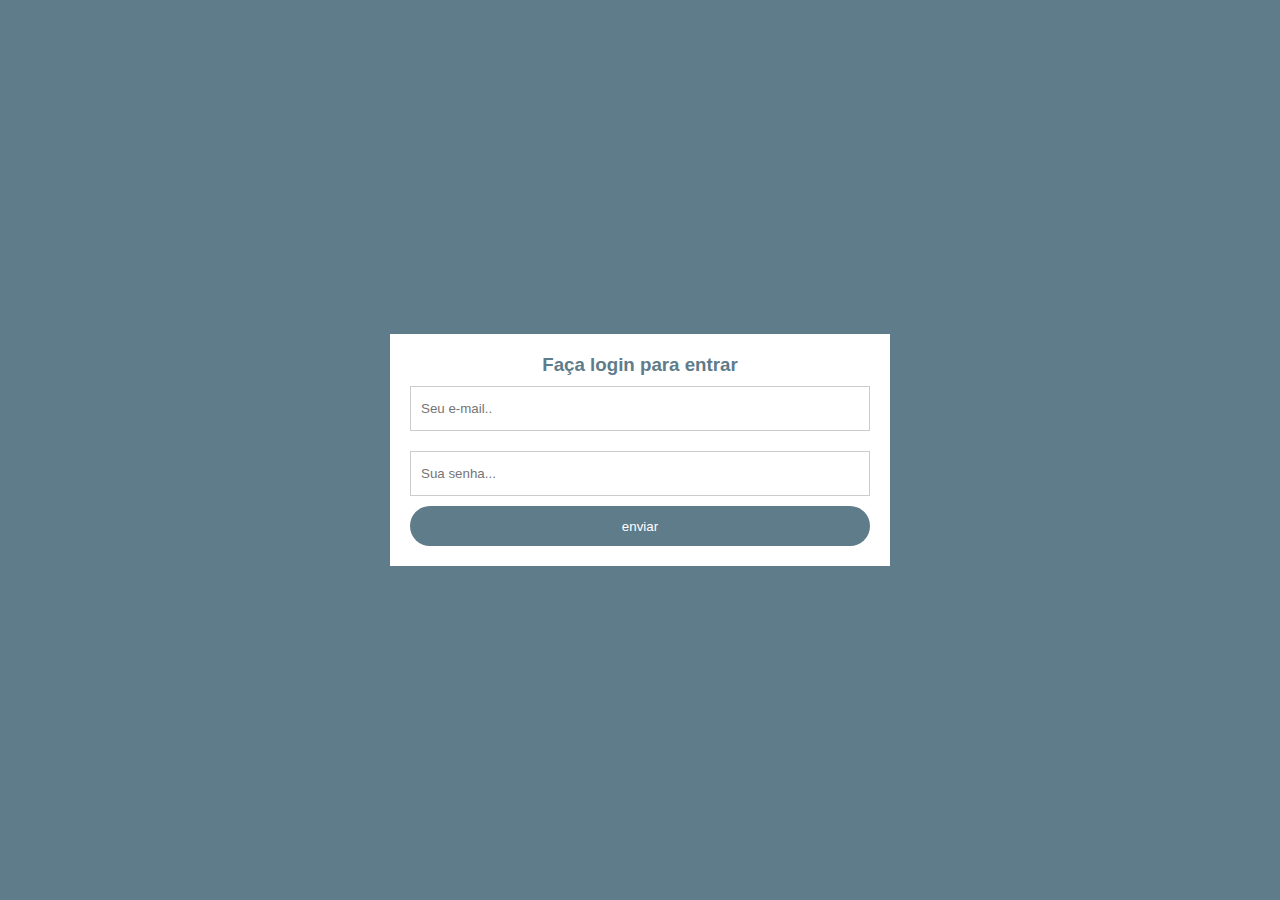
==== login/login.html @ de26c06d "Fazendo a tela de login" ====
<html>
    <head>
        <title>Login</title>
    </head>
    <style>
        *{margin:0;padding:0;box-sizing:border-box;}
        body{
            background-color: #5F7C8A;
        }
        form{
            background-color: white;
            max-width: 500px;
            width:70%;
            padding: 20px;
            position: absolute;
            left: 50%;
            top: 50%;
            transform: translate(-50%,-50%);
        }
        form h3{
            text-align: center;
            color: #5F7C8A;
            font-family: 'Lucida Sans', 'Lucida Sans Regular', 'Lucida Grande', 'Lucida Sans Unicode', Geneva, Verdana, sans-serif;
        }

        form input[type=text],
        form input[type=password]{
            width: 100%;
            height: 45px;
            border: 1px solid #ccc;
            padding-left: 10px;
            margin: 10px 0;
        }
        form input[type=submit]{
            width: 100%;
            height: 40px;
            cursor: pointer;
            background: #5F7C8A;
            color: white;
            border:0;
            border-radius: 20px;
        }
        form input[type=submit]:hover{
            background-color: #4A5F6A;
            transition: 0.5s;
        }
        form input[type=text]:focus{
            outline: 0;
        }
        form input[type=password]:focus{
            outline: 0;
        }
    </style>
    <body>
        <form>
            <h3>Faça login para entrar</h3>
            <input id="email" type="text" name="email" placeholder="Seu e-mail.."/>
            <input id="password" type="password" name="senha" placeholder="Sua senha..."/>
            <input type="submit" name="acao" value="enviar"/>

        </form>
        <script>
            var email = document.getElementById('email');

            var password = document.getElementById('password');

            email.addEventListener('focus',()=>{
                email.style.borderColor = "#4A5F6A";
            });
            email.addEventListener('blur',()=>{
                email.style.borderColor = "#ccc";
            });

            password.addEventListener('focus',()=>{
                password.style.borderColor = "#4A5F6A";
            });
            password.addEventListener('blur',()=>{
                password.style.borderColor = "#ccc";
            });
        </script>
    </body>
</html>
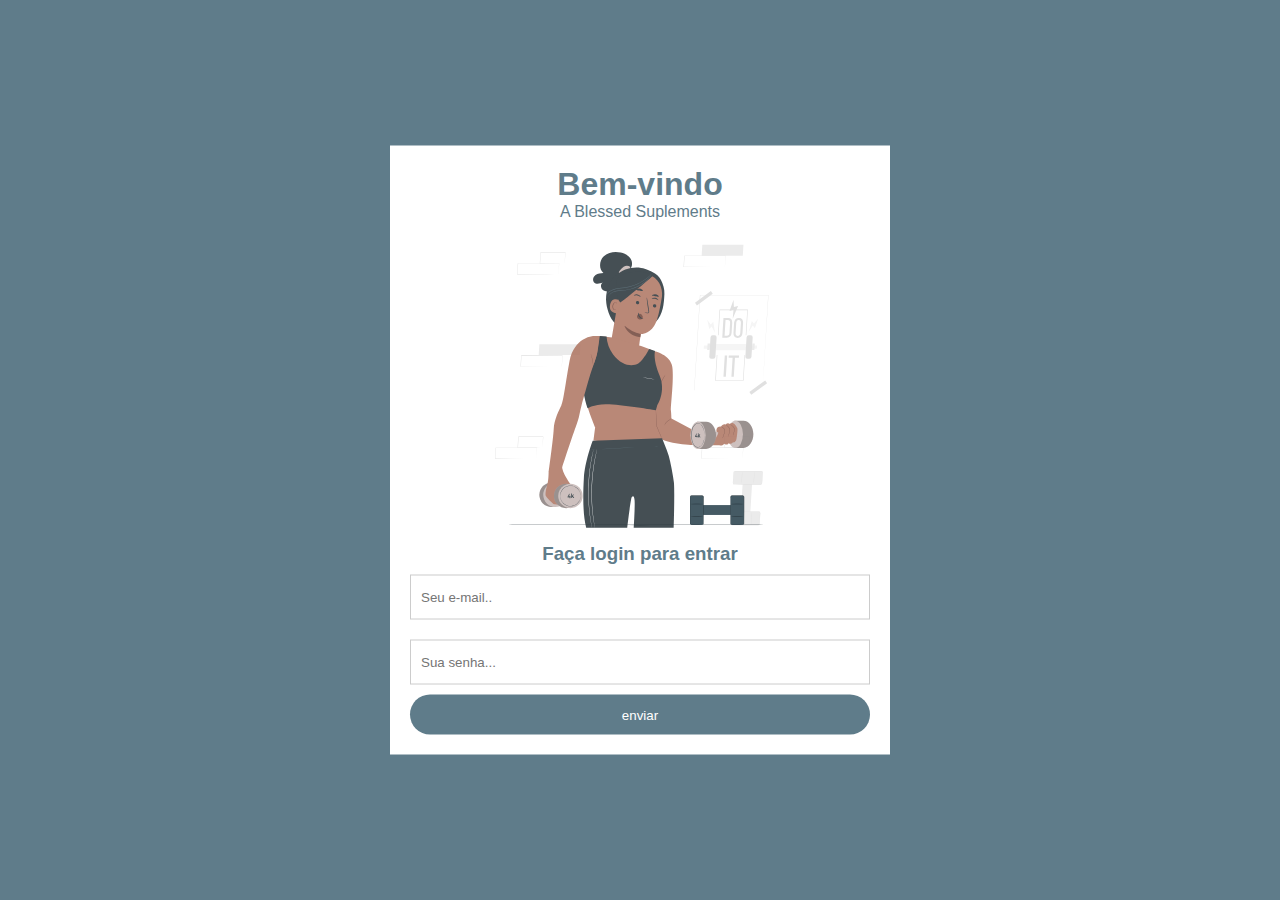
==== commit d87550c4: "Refatorando e organizando as pastas" ====
--- a/login/login.html
+++ b/login/login.html
@@ -1,82 +1,22 @@
-<html>
-    <head>
-        <title>Login</title>
-    </head>
-    <style>
-        *{margin:0;padding:0;box-sizing:border-box;}
-        body{
-            background-color: #5F7C8A;
-        }
-        form{
-            background-color: white;
-            max-width: 500px;
-            width:70%;
-            padding: 20px;
-            position: absolute;
-            left: 50%;
-            top: 50%;
-            transform: translate(-50%,-50%);
-        }
-        form h3{
-            text-align: center;
-            color: #5F7C8A;
-            font-family: 'Lucida Sans', 'Lucida Sans Regular', 'Lucida Grande', 'Lucida Sans Unicode', Geneva, Verdana, sans-serif;
-        }
+<!DOCTYPE html>
+<html lang="en">
+<head>
+    <meta charset="UTF-8">
+    <meta name="viewport" content="width=device-width, initial-scale=1.0">
+    <title>login</title>
+    <link rel="stylesheet" href="login.css">
+</head>
+<body>
+    <form>
+        <h1 class="texto">Bem-vindo</h1>
+        <p class="texto">A Blessed Suplements</p>
+        <img src="../svg\moça-flutuando.svg"/>
+        <h3 class="texto">Faça login para entrar</h3>
+        <input id="email" type="text" name="email" placeholder="Seu e-mail.."/>
+        <input id="password" type="password" name="senha" placeholder="Sua senha..."/>
+        <input type="submit" name="acao" value="enviar"/>
 
-        form input[type=text],
-        form input[type=password]{
-            width: 100%;
-            height: 45px;
-            border: 1px solid #ccc;
-            padding-left: 10px;
-            margin: 10px 0;
-        }
-        form input[type=submit]{
-            width: 100%;
-            height: 40px;
-            cursor: pointer;
-            background: #5F7C8A;
-            color: white;
-            border:0;
-            border-radius: 20px;
-        }
-        form input[type=submit]:hover{
-            background-color: #4A5F6A;
-            transition: 0.5s;
-        }
-        form input[type=text]:focus{
-            outline: 0;
-        }
-        form input[type=password]:focus{
-            outline: 0;
-        }
-    </style>
-    <body>
-        <form>
-            <h3>Faça login para entrar</h3>
-            <input id="email" type="text" name="email" placeholder="Seu e-mail.."/>
-            <input id="password" type="password" name="senha" placeholder="Sua senha..."/>
-            <input type="submit" name="acao" value="enviar"/>
-
-        </form>
-        <script>
-            var email = document.getElementById('email');
-
-            var password = document.getElementById('password');
-
-            email.addEventListener('focus',()=>{
-                email.style.borderColor = "#4A5F6A";
-            });
-            email.addEventListener('blur',()=>{
-                email.style.borderColor = "#ccc";
-            });
-
-            password.addEventListener('focus',()=>{
-                password.style.borderColor = "#4A5F6A";
-            });
-            password.addEventListener('blur',()=>{
-                password.style.borderColor = "#ccc";
-            });
-        </script>
-    </body>
+    </form>
+    <script src="login.js"></script>
+</body>
 </html>--- a/login/login.css
+++ b/login/login.css
@@ -0,0 +1,63 @@
+*{
+    margin:0;
+    padding:0;
+    box-sizing:border-box;
+}
+
+body{
+
+    background-color: #5F7C8A;
+}
+form{
+
+    background-color: white;
+    max-width: 500px;
+    width:70%;
+    padding: 20px;
+    position: absolute;
+    left: 50%;
+    top: 50%;
+    transform: translate(-50%,-50%);
+}
+
+
+
+.texto{
+
+    text-align: center;
+    color: #5F7C8A;
+    font-family: 'Lucida Sans', 'Lucida Sans Regular', 'Lucida Grande', 'Lucida Sans Unicode', 'Geneva', Verdana, sans-serif;
+}
+
+form input[type=text],
+form input[type=password]{
+    width: 100%;
+    height: 45px;
+    border: 1px solid #ccc;
+    padding-left: 10px;
+    margin: 10px 0;
+}
+form input[type=submit]{
+    width: 100%;
+    height: 40px;
+    cursor: pointer;
+    background: #5F7C8A;
+    color: white;
+    border:0;
+    border-radius: 20px;
+}
+form input[type=submit]:hover{
+    background-color: #4A5F6A;
+    transition: 0.5s;
+}
+form input[type=text]:focus{
+    outline: 0;
+}
+form input[type=password]:focus{
+    outline: 0;
+}
+img{
+    width: 70%;
+    margin: auto;
+    display: block;
+}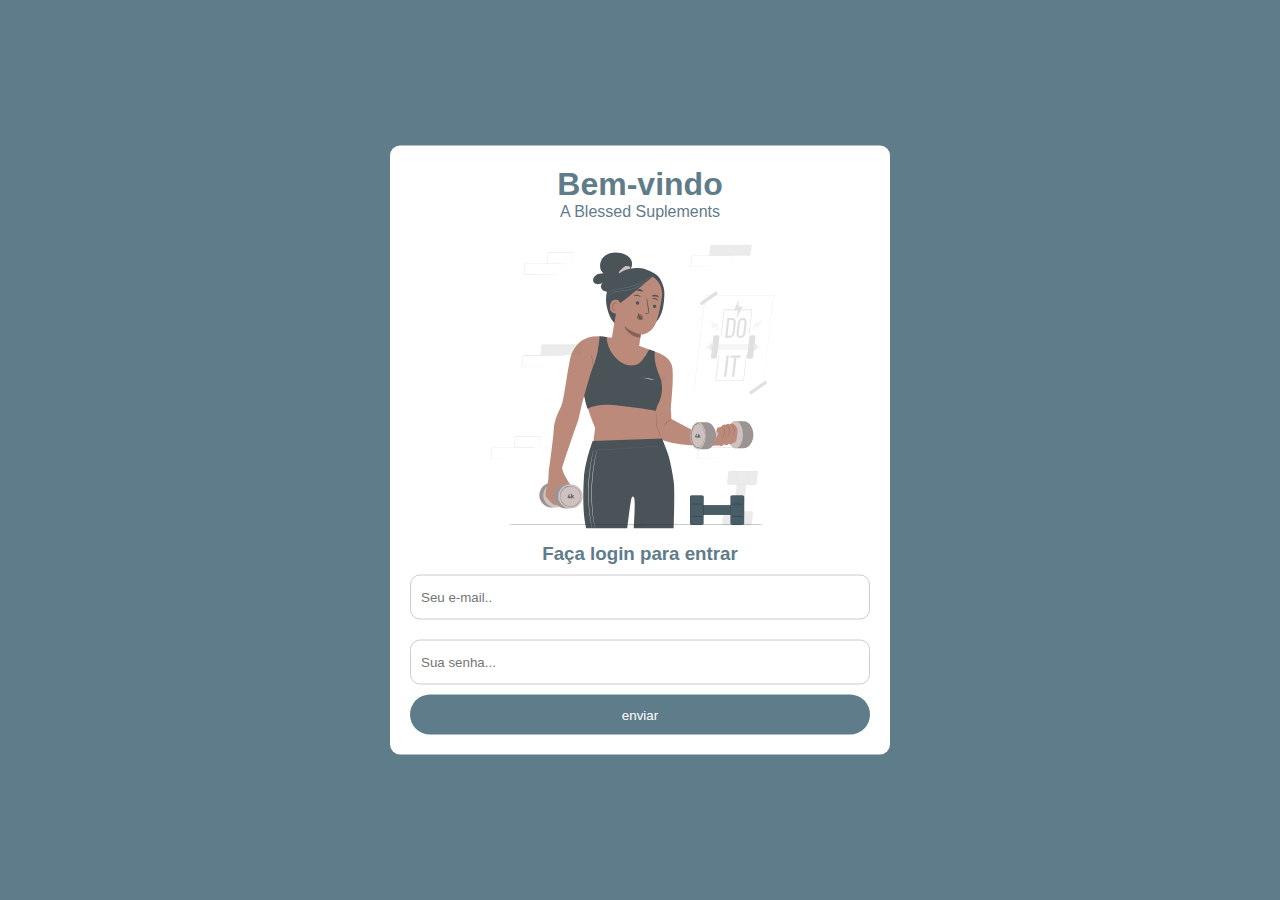
==== commit a87648c6: "Refatorando e melhorando" ====
--- a/login/login.html
+++ b/login/login.html
@@ -7,16 +7,18 @@
     <link rel="stylesheet" href="login.css">
 </head>
 <body>
-    <form>
-        <h1 class="texto">Bem-vindo</h1>
-        <p class="texto">A Blessed Suplements</p>
-        <img src="../svg\moça-flutuando.svg"/>
-        <h3 class="texto">Faça login para entrar</h3>
-        <input id="email" type="text" name="email" placeholder="Seu e-mail.."/>
-        <input id="password" type="password" name="senha" placeholder="Sua senha..."/>
-        <input type="submit" name="acao" value="enviar"/>
+    <div class="container">
+        <form>
+            <h1 class="texto">Bem-vindo</h1>
+            <p class="texto">A Blessed Suplements</p>
+            <img src="../svg\moça-flutuando.svg"/>
+            <h3 class="texto">Faça login para entrar</h3>
+            <input id="email" type="text" name="email" placeholder="Seu e-mail.."/>
+            <input id="password" type="password" name="senha" placeholder="Sua senha..."/>
+            <input type="submit" name="acao" value="enviar"/>
 
-    </form>
+        </form>
+    </div>
     <script src="login.js"></script>
 </body>
 </html>--- a/login/login.css
+++ b/login/login.css
@@ -18,6 +18,7 @@
     left: 50%;
     top: 50%;
     transform: translate(-50%,-50%);
+    border-radius: 10px;
 }
 
 
@@ -36,6 +37,7 @@
     border: 1px solid #ccc;
     padding-left: 10px;
     margin: 10px 0;
+    border-radius: 10px;
 }
 form input[type=submit]{
     width: 100%;
